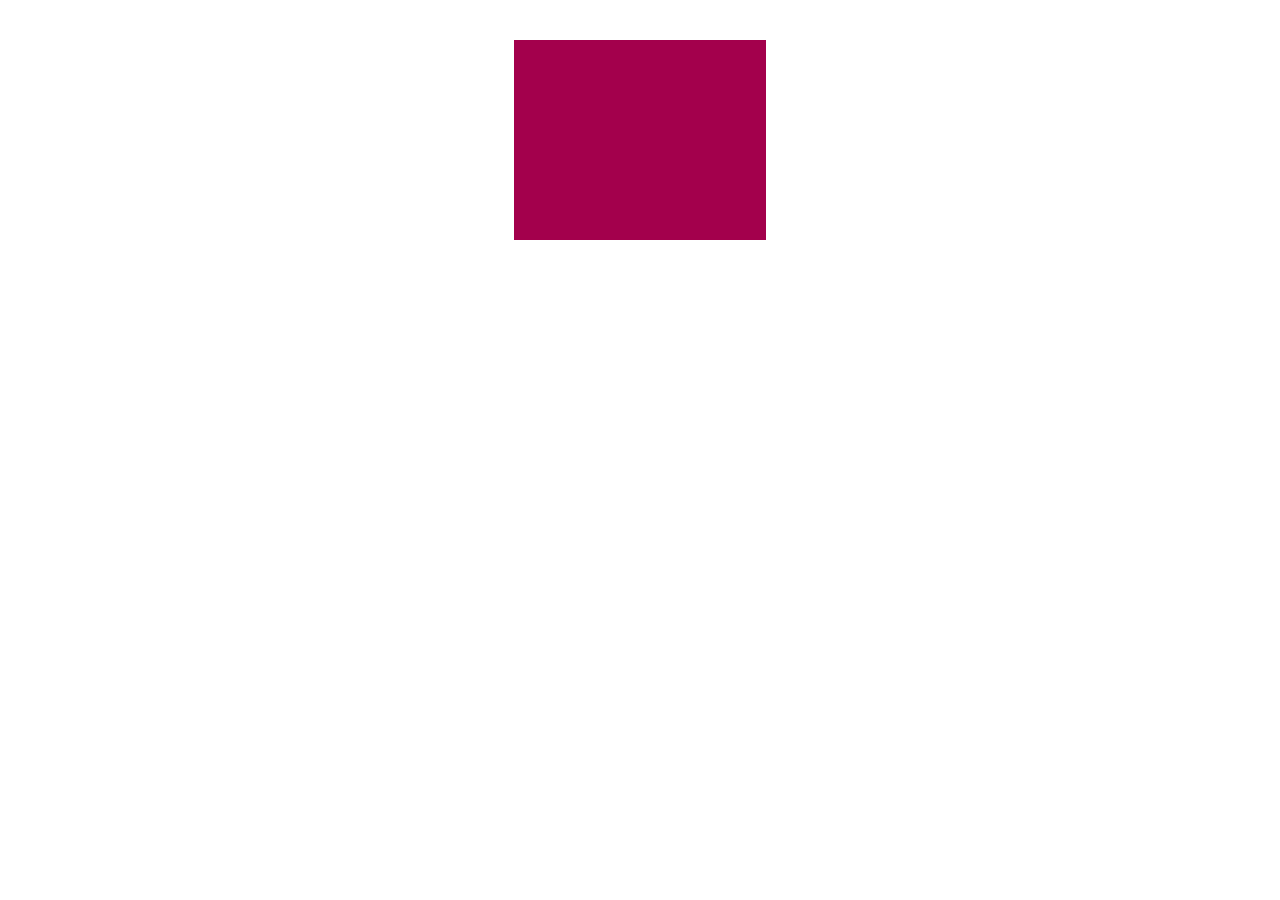
==== pages/atividades.html @ c71eaaf8 "Feat: Resolve atividade 01" ====
<!DOCTYPE html>
<html lang="pt-br">
<head>
    <meta charset="UTF-8">
    <meta name="viewport" content="width=device-width, initial-scale=1.0">
    <title>Atividades</title>
    <link rel="stylesheet" href="../assets/styles/atividades.css">
</head>
<body>
    <section>
        <div class = "flex-container">
        </div>
    </section>
</body>
</html>
---- assets/styles/atividades.css ----
.flex-container {
    width: 20%;
    height: 200px;
    background-color: rgb(163, 0, 76);
    margin: 40px auto;
}
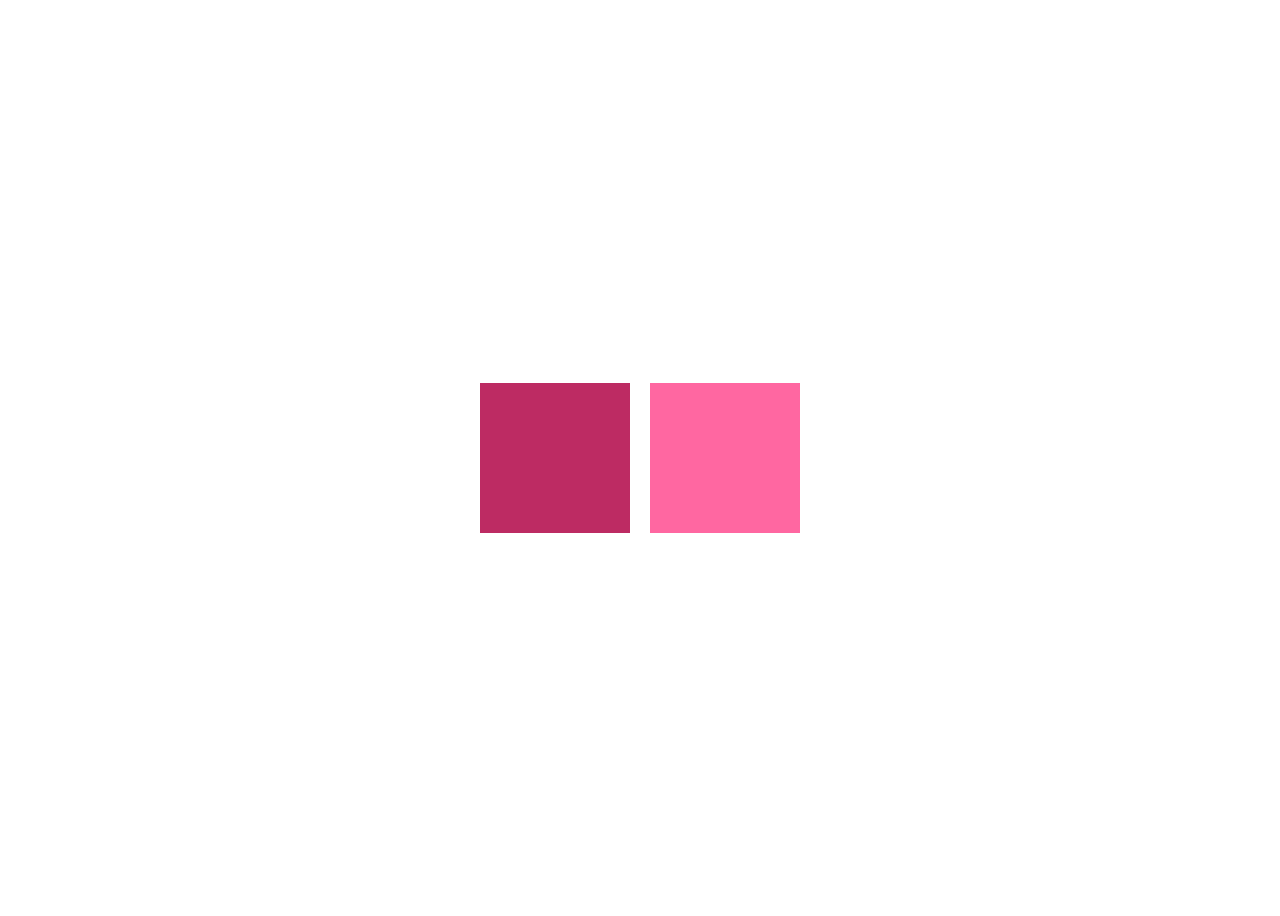
==== commit c1ccfecc: "Feat: Resolve atividade 02" ====
--- a/pages/atividades.html
+++ b/pages/atividades.html
@@ -7,9 +7,11 @@
     <link rel="stylesheet" href="../assets/styles/atividades.css">
 </head>
 <body>
-    <section>
-        <div class = "flex-container">
-        </div>
+   <section>
+    <div class="quadrado">
+        <div class="q1"></div>
+        <div class="q2"></div>
+    </div>
     </section>
 </body>
 </html>
--- a/assets/styles/atividades.css
+++ b/assets/styles/atividades.css
@@ -1,6 +1,20 @@
-.flex-container {
-    width: 20%;
-    height: 200px;
-    background-color: rgb(163, 0, 76);
-    margin: 40px auto;
+.quadrado {
+    height: 100vh;
+    display: flex;
+    justify-content: center;
+    align-items: center;
+    gap: 20px;
+}
+
+.q1 {
+    width: 150px;
+    height: 150px;
+    background-color: rgb(189, 43, 99);
+    
+}
+.q2 {
+    width: 150px;
+    height: 150px;
+    background-color: rgb(255, 103, 161);
+
 }
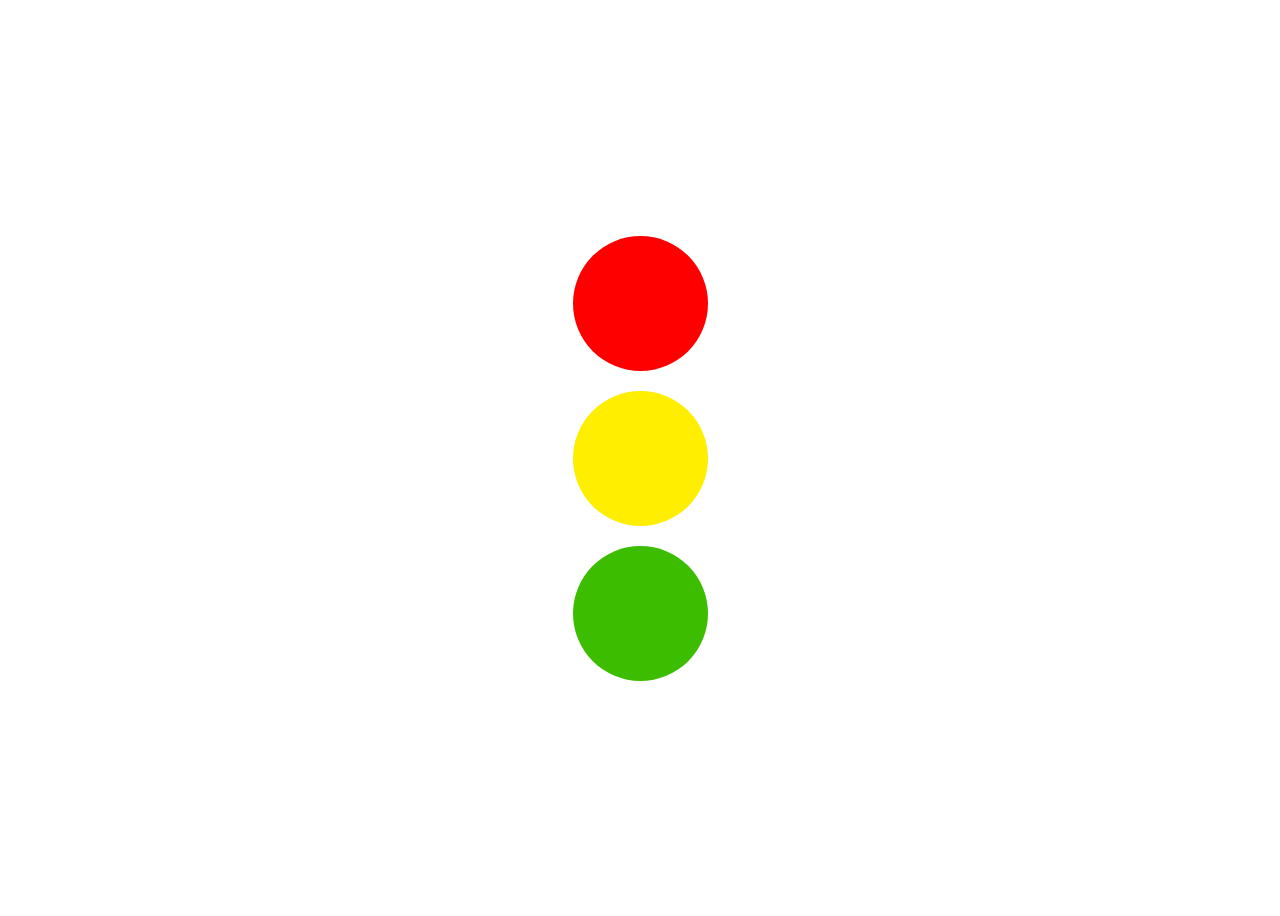
==== commit d50d052d: "Feat: Resolve atividade 03" ====
--- a/pages/atividades.html
+++ b/pages/atividades.html
@@ -9,8 +9,9 @@
 <body>
    <section>
     <div class="quadrado">
-        <div class="q1"></div>
-        <div class="q2"></div>
+        <div class="item1"></div>
+        <div class="item2"></div>
+        <div class="item3"></div>
     </div>
     </section>
 </body>
--- a/assets/styles/atividades.css
+++ b/assets/styles/atividades.css
@@ -4,17 +4,24 @@
     justify-content: center;
     align-items: center;
     gap: 20px;
+    flex-direction: column;
 }
 
-.q1 {
-    width: 150px;
-    height: 150px;
-    background-color: rgb(189, 43, 99);
-    
+.item1 {
+    width: 135px;
+    height: 135px;
+    background-color: rgb(255, 0, 0);
+    border-radius: 100px;
 }
-.q2 {
-    width: 150px;
-    height: 150px;
-    background-color: rgb(255, 103, 161);
-
+.item2 {
+    width: 135px;
+    height: 135px;
+    background-color: rgb(255, 238, 0);
+    border-radius: 100px;
+}
+.item3 {
+    width: 135px;
+    height: 135px;
+    background-color: rgb(60, 189, 0);
+    border-radius: 100px;
 }
